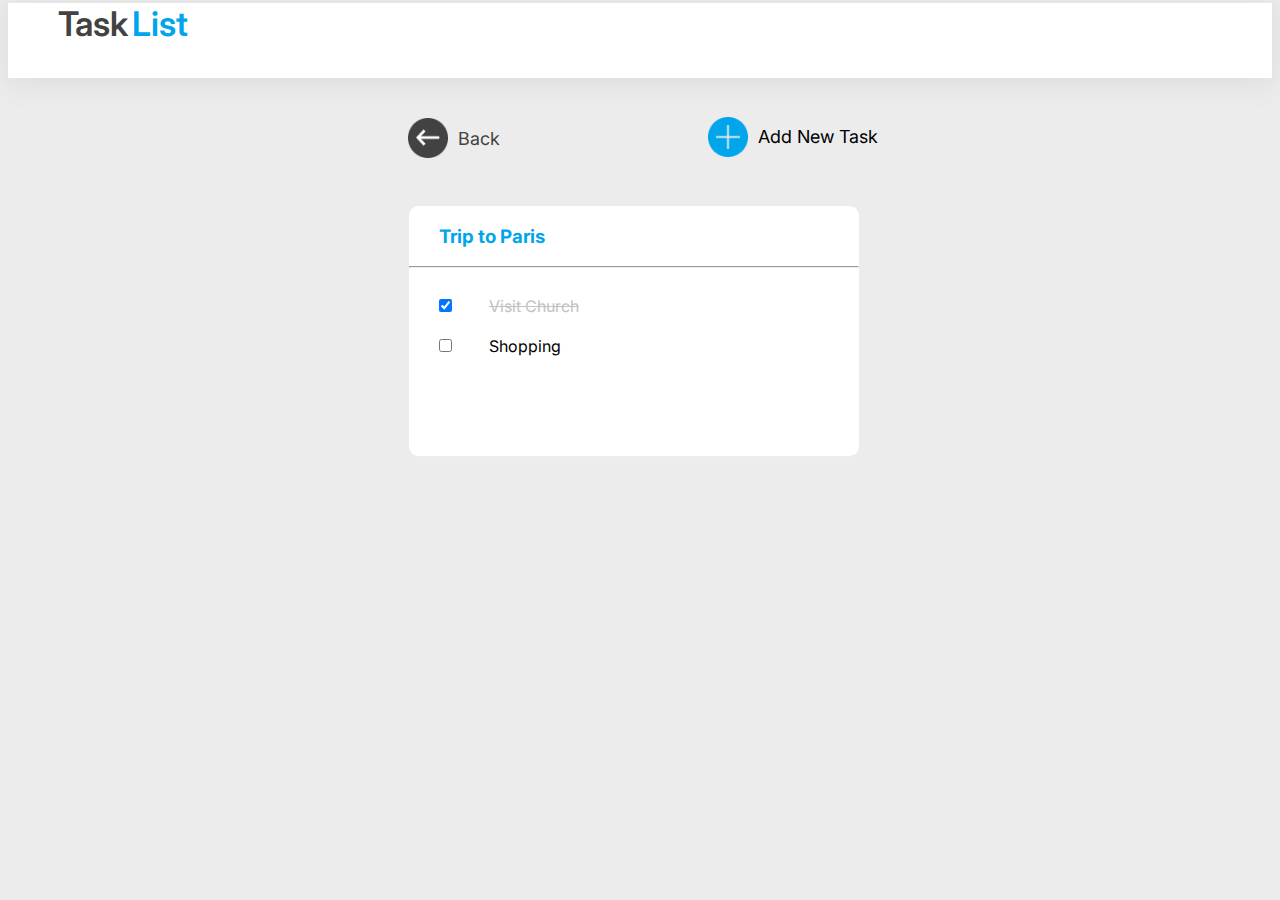
==== index3.html @ c5c6185d "second commit" ====
<!DOCTYPE html>
<html lang="en">
<head>
    <meta charset="UTF-8">
    <meta http-equiv="X-UA-Compatible" content="IE=edge">
    <meta name="viewport" content="width=device-width, initial-scale=1.0">
    <title>Trip to paris</title>
    <link rel="stylesheet" href="styles.css">
</head>
<body>
    <nav id="navbar">
        <p style="margin-left: 50px;"><Font style="color:#424242 ; font-size: 34px; font-weight:600;">Task</Font> <font style="color:#00A5EC ; font-size: 34px; font-weight:600">List</font></p>
    </nav>
    <br><br>
    <div class="back">
        <img src="backicon.png" alt="">
        <a href="index.html">Back</a>
    </div>
    <div class="icon2">
        <img src="addicon.png" alt="">
        <p>Add New Task</p>
    </div>
    <br><br>
    <section class="container">
        <div class="cards1" style="margin-left: 400px ;">
            <h3 style="color:#00A5EC">Trip to Paris</h3>
            <hr>
            <br>
            <input type="checkbox" checked id="church">
            <label for="church" style="text-decoration:line-through ; color: #C2C2C2;">Visit Church</label>
            <br><br>
            <input type="checkbox" id="list">
            <label for="list">Shopping</label>
        </div>
    </section>
</body>
</html>
---- styles.css ----
@import url('https://fonts.googleapis.com/css2?family=Inter:wght@300;400;600&display=swap');

body{
    font-family: 'Inter', sans-serif;
    background-color: #ECECEC ;
}

#navbar{
    height: 75px;
    background-color: white;
    box-shadow: 0px 3px 30px #7B7B7B29;
    margin-top: -13px;
    align-items: center;
}
#tasklist{
    font-size: 34px;

}
.fa{
    color: #00A5EC;
    size: 30px;
}
.icon img{
    width: 40px;
}
.icon{
    margin-left: 950px;
}
.icon p{
    margin-left: 50px;
    margin-top: -35px;
    font-size: 18px;
}
.icon a{
    margin-left: 1px;
}
.cards{
    top: 220px;
    margin-left: 50px;
    width: 300px;
    height: 250px;
    background:  #FFFFFF 0% 0% no-repeat padding-box;
    border: 1px solid #EDEDED;
    border-radius: 10px;
    display: inline-block;
}
.cards h3{
    margin-left: 30px;
}
.cards input{
    margin-left: 30px;
}
.cards label{
    margin-left: 30px;
}
.section{
    background-image:url(file:///E:/taskpage/Rectangle%206.png);
}
#church{
    background-color: #C2C2C2;
}
.back {
    display: inline-flex;
}
.back img{
    width: 40px;
    margin-left: 400px;
}
.back a{
    margin-left: 10px;
    margin-top: 10px;
    font-size: 18px;
    text-decoration: none;
    color: #424242;
}
.icon2{
    margin-left: 700px;
    margin-top: -45px;
}
.icon2 img{
    width: 40px;
}
.icon2 p{
    font-size: 18px;
    margin-left: 50px;
    margin-top: -35px;
}
.cards1{
    top: 220px;
    margin-left: 50px;
    width: 450px;
    height: 250px;
    background:  #FFFFFF 0% 0% no-repeat padding-box;
    border: 1px solid #EDEDED;
    border-radius: 10px;
    display: inline-block;
}
.cards1 h3{
    margin-left: 30px;
}
.cards1 input{
    margin-left: 30px;
}
.cards1 label{
    margin-left: 30px;
}
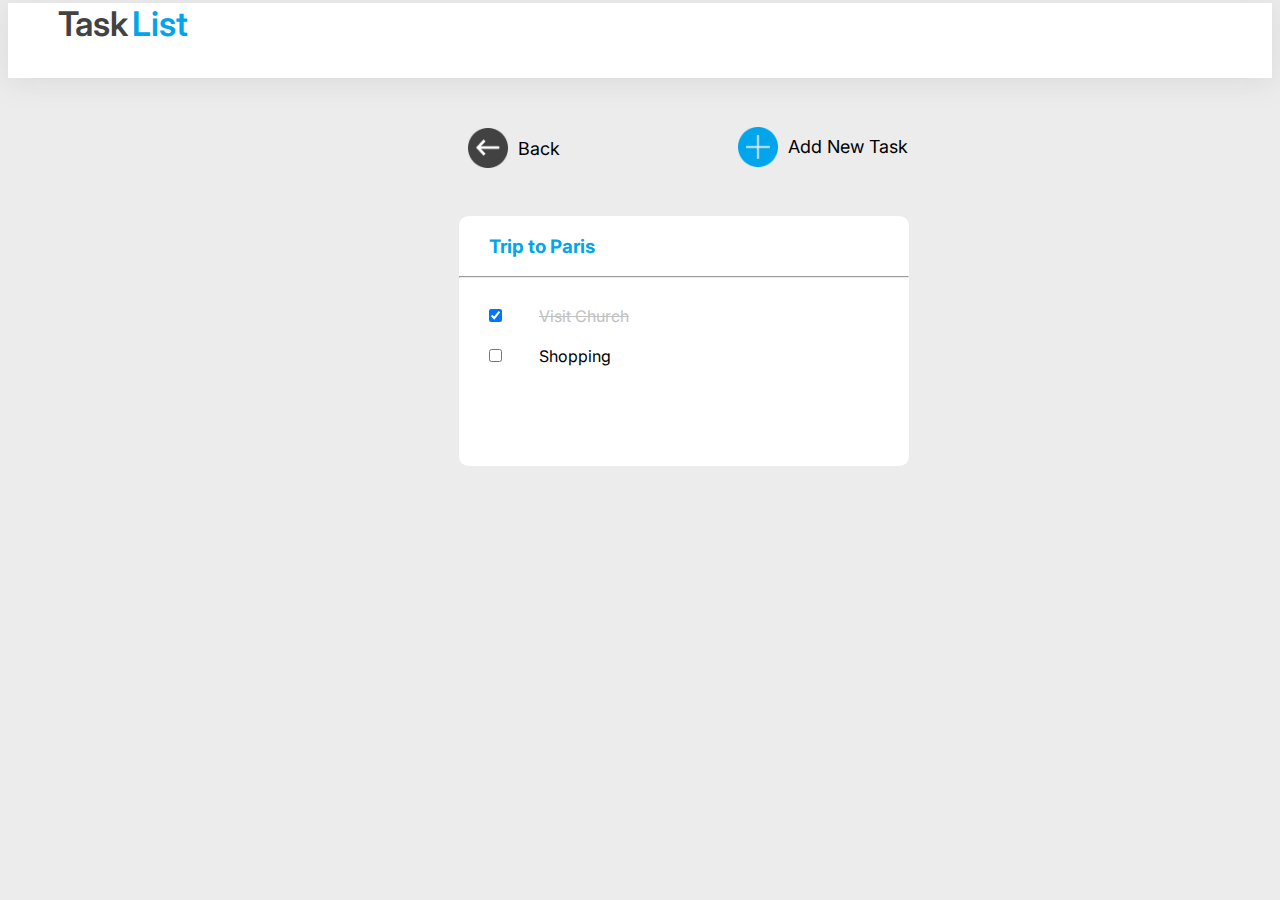
==== commit bf6856a5: "fifth commit" ====
--- a/index3.html
+++ b/index3.html
@@ -13,16 +13,16 @@
     </nav>
     <br><br>
     <div class="back">
-        <img src="backicon.png" alt="">
-        <a href="index.html">Back</a>
+        <a href="index.html"> <img src="backicon.png" alt=""> </a>
+        <a href="index.html" id="backtext" style="color: black;">Back</a>
     </div>
     <div class="icon2">
-        <img src="addicon.png" alt="">
-        <p>Add New Task</p>
+        <a href="index4.html"> <img src="addicon.png" alt=""> </a>
+        <a href="index4.html" style="text-decoration: none; color: black;"> <p>Add New Task</p> </a>
     </div>
     <br><br>
     <section class="container">
-        <div class="cards1" style="margin-left: 400px ;">
+        <div class="cards1" style="margin-left: 450px ;">
             <h3 style="color:#00A5EC">Trip to Paris</h3>
             <hr>
             <br>
--- a/styles.css
+++ b/styles.css
@@ -24,7 +24,7 @@
     width: 40px;
 }
 .icon{
-    margin-left: 950px;
+    margin-left: 1000px;
 }
 .icon p{
     margin-left: 50px;
@@ -33,6 +33,7 @@
 }
 .icon a{
     margin-left: 1px;
+    text-decoration: none;
 }
 .cards{
     top: 220px;
@@ -43,6 +44,11 @@
     border: 1px solid #EDEDED;
     border-radius: 10px;
     display: inline-block;
+}
+.cards:hover{
+    z-index: 1;
+    box-shadow: 0 8px 50px lightgray;
+    transform: scale(1.05);
 }
 .cards h3{
     margin-left: 30px;
@@ -64,7 +70,7 @@
 }
 .back img{
     width: 40px;
-    margin-left: 400px;
+    margin-left: 450px;
 }
 .back a{
     margin-left: 10px;
@@ -74,7 +80,7 @@
     color: #424242;
 }
 .icon2{
-    margin-left: 700px;
+    margin-left: 730px;
     margin-top: -45px;
 }
 .icon2 img{
@@ -103,4 +109,66 @@
 }
 .cards1 label{
     margin-left: 30px;
+}
+#backtext{
+    margin-left: 10px;
+    margin-top: 20px;
+    font-size: 18px;
+    text-decoration: none;
+    color: #424242;
+}
+.bg{
+    width: 100%;
+    height: 900px;
+    background-color: rgba(0, 0, 0, 0.7);
+    position:absolute;
+    top: 0;
+    display: flex;
+    justify-content: center;
+}
+.popup{
+    width: 400px;
+    height: 220px;
+    background-color: white;
+    margin-top: 200px;
+    border-radius: 10px;
+}
+.header{
+    display: flex; 
+    justify-content: space-around;
+    align-items: center;
+}
+.header h3{
+    position: relative;
+    left: -40px;
+}
+.header a{
+    position: relative;
+    right: -40px;
+}
+#entertask{
+    position: relative;
+    top: 20px;
+    left: 20px;
+    width: 350px;
+    height: 30px;
+    border: none;
+    background-color: #ECECEC;
+    border-radius: 5px;
+    color: #C2C2C2;
+}
+#addbutton{
+    position: relative;
+    left: 225px;
+    top: 40px;
+    width: 150px;
+    height: 40px;
+    border: none;
+    background-color: #00A5EC;
+    color: white;
+    border-radius: 5px;
+}
+#plus{
+    position: relative;
+    left: -10px;
 }